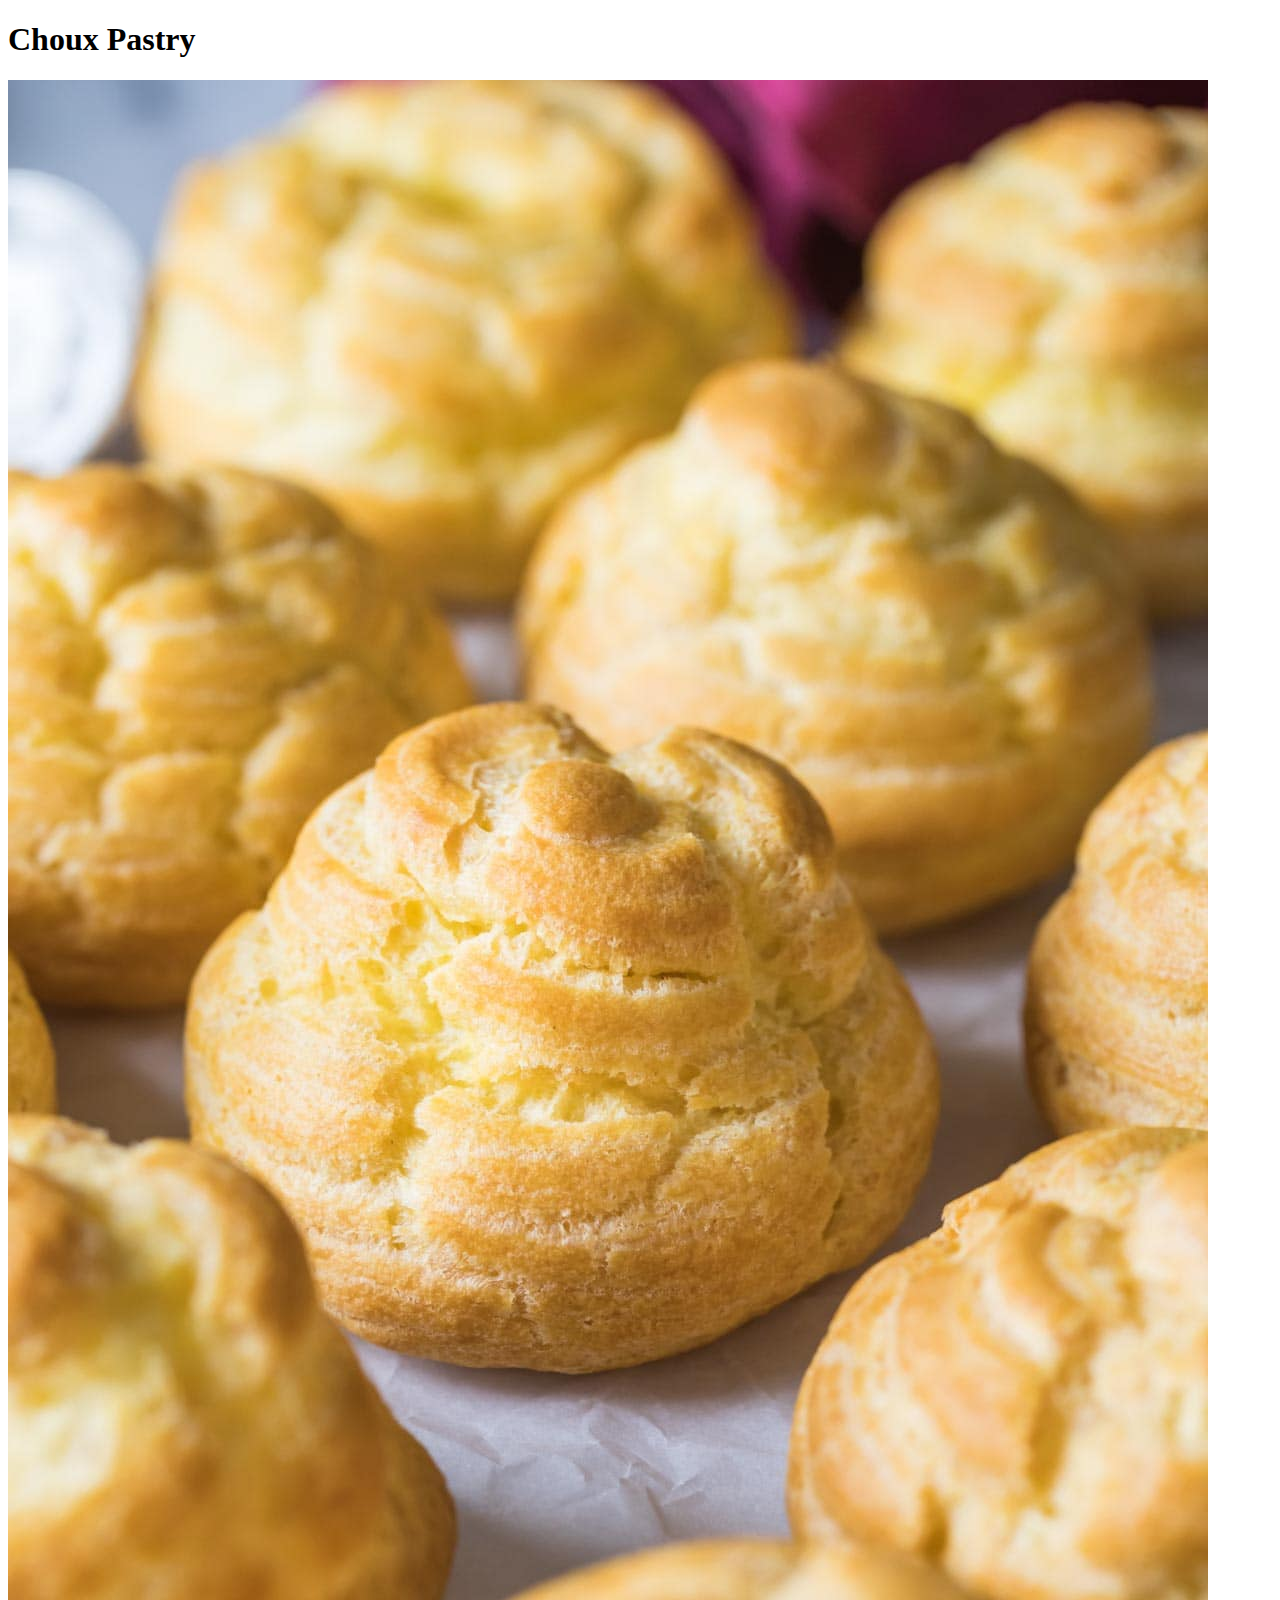
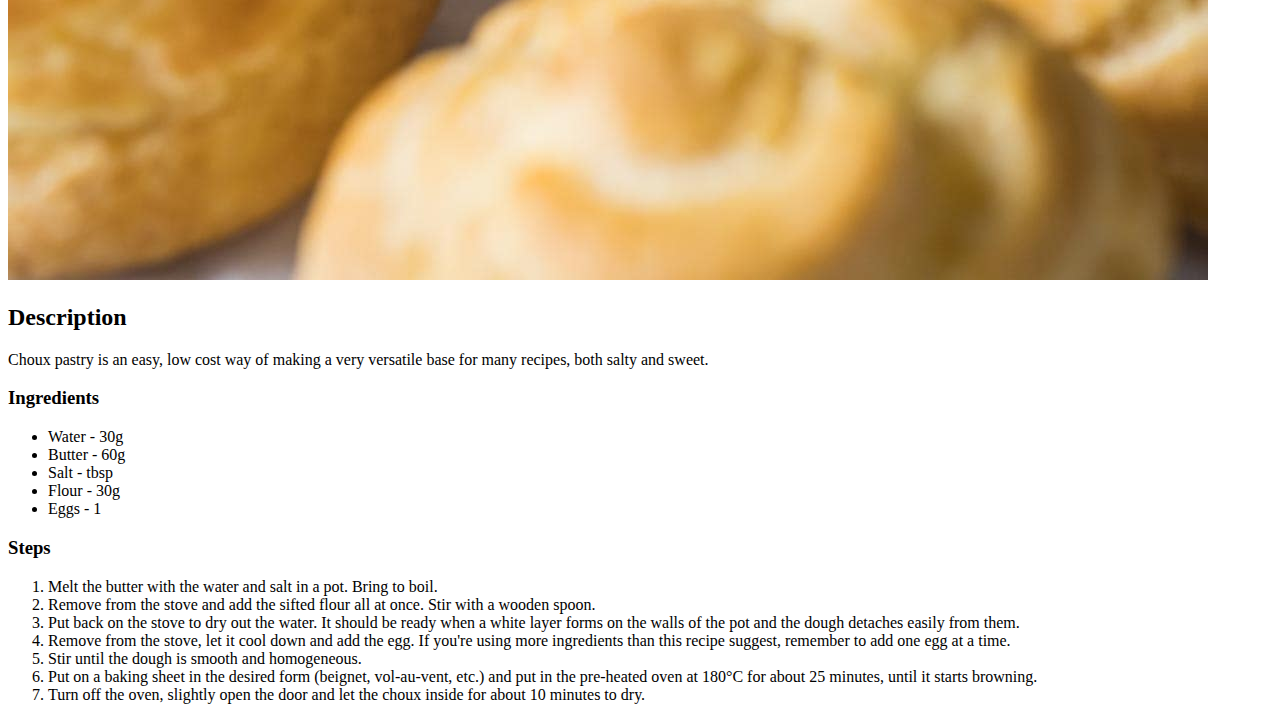
==== recipes/choux.html @ 57e4bdfa "Add choux pastry recipe" ====
<!DOCTYPE html>
<html lang="en">
    <head>
        <meta charset="utf-8">
        <title>Choux Pastry</title>
    </head>
    <body>
        <h1>Choux Pastry</h1>
        <img src="../images/choux-pastry.jpg" alt="Homemade beignet">
        <h2>Description</h2>
        <p>Choux pastry is an easy, low cost way of making a very versatile base for many recipes, both salty and sweet.</p>
        <h3>Ingredients</h3>
        <ul>
            <li>Water - 30g</li>
            <li>Butter - 60g</li>
            <li>Salt - tbsp</li>
            <li>Flour - 30g</li>
            <li>Eggs - 1</li>
        </ul>
        <h3>Steps</h3>
        <ol>
            <li>Melt the butter with the water and salt in a pot. Bring to boil.</li>
            <li>Remove from the stove and add the sifted flour all at once. Stir with a wooden spoon.</li>
            <li>Put back on the stove to dry out the water. It should be ready when a white layer forms on the walls of the pot and the dough detaches easily from them.</li>
            <li>Remove from the stove, let it cool down and add the egg. If you're using more ingredients than this recipe suggest, remember to add one egg at a time.</li>
            <li>Stir until the dough is smooth and homogeneous.</li>
            <li>Put on a baking sheet in the desired form (beignet, vol-au-vent, etc.) and put in the pre-heated oven at 180°C for about 25 minutes, until it starts browning.</li>
            <li>Turn off the oven, slightly open the door and let the choux inside for about 10 minutes to dry.</li>
        </ol>
    </body>
</html>
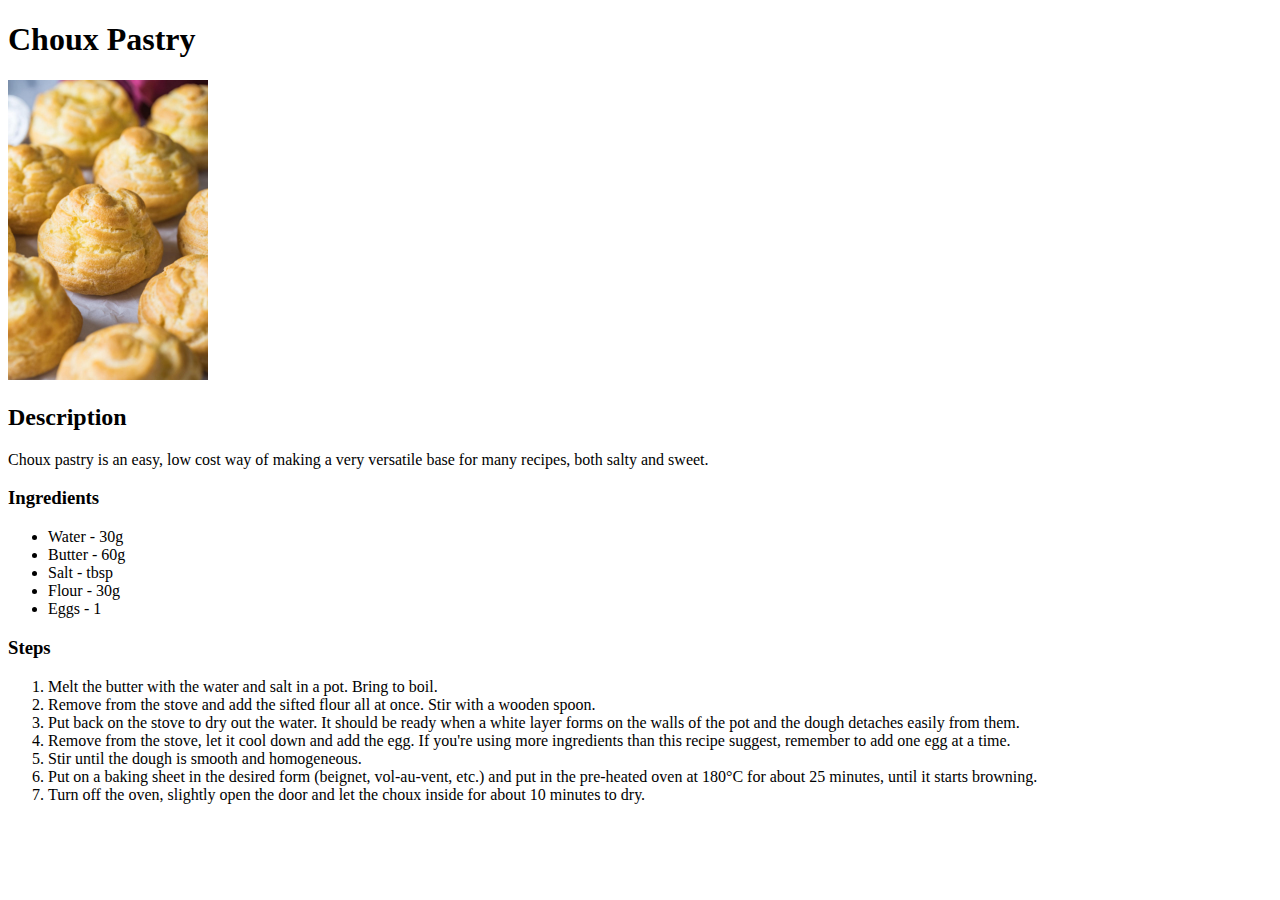
==== commit c60f1045: "Add tiramisu recipe and put same height for all images" ====
--- a/recipes/choux.html
+++ b/recipes/choux.html
@@ -6,7 +6,7 @@
     </head>
     <body>
         <h1>Choux Pastry</h1>
-        <img src="../images/choux-pastry.jpg" alt="Homemade beignet">
+        <img height="300px" src="../images/choux-pastry.jpg" alt="Homemade beignet">
         <h2>Description</h2>
         <p>Choux pastry is an easy, low cost way of making a very versatile base for many recipes, both salty and sweet.</p>
         <h3>Ingredients</h3>
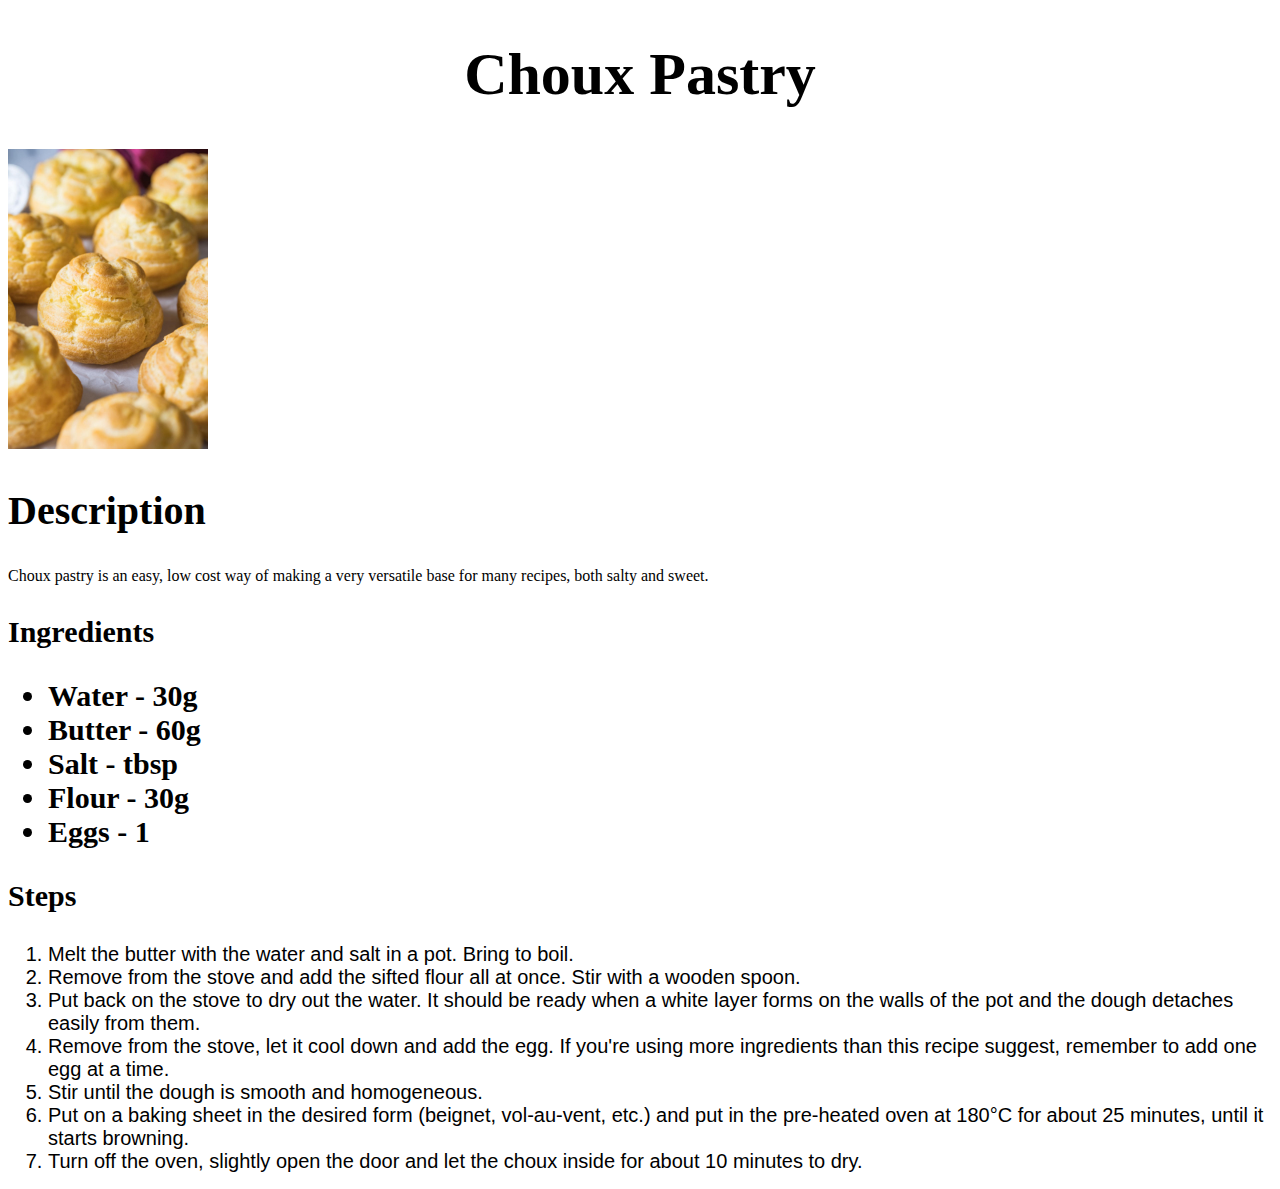
==== commit 74ca747c: "Add basic styles" ====
--- a/recipes/choux.html
+++ b/recipes/choux.html
@@ -2,6 +2,7 @@
 <html lang="en">
     <head>
         <meta charset="utf-8">
+        <link rel="stylesheet" href="../styles.css">
         <title>Choux Pastry</title>
     </head>
     <body>
@@ -10,7 +11,7 @@
         <h2>Description</h2>
         <p>Choux pastry is an easy, low cost way of making a very versatile base for many recipes, both salty and sweet.</p>
         <h3>Ingredients</h3>
-        <ul>
+        <ul class="ingredients">
             <li>Water - 30g</li>
             <li>Butter - 60g</li>
             <li>Salt - tbsp</li>
@@ -18,7 +19,7 @@
             <li>Eggs - 1</li>
         </ul>
         <h3>Steps</h3>
-        <ol>
+        <ol class="steps">
             <li>Melt the butter with the water and salt in a pot. Bring to boil.</li>
             <li>Remove from the stove and add the sifted flour all at once. Stir with a wooden spoon.</li>
             <li>Put back on the stove to dry out the water. It should be ready when a white layer forms on the walls of the pot and the dough detaches easily from them.</li>
--- a/styles.css
+++ b/styles.css
@@ -0,0 +1,40 @@
+h1 {
+    text-align: center;
+    font-size: 60px;
+    font-family: 'Lucida Handwriting', Copperplate, Georgia, serif;
+}
+
+h2 {
+    font-size: 40px;
+    font-family: Cambria, Cochin, Georgia, Times, 'Times New Roman', serif;
+}
+
+h3, h4 {
+    font-size: 30px;
+}
+
+h2, h3, h4 {
+    font-weight: bold;
+}
+
+li {
+    font-size: 30px;
+    font-family: 'Lucida Sans', serif;
+}
+
+ol li {
+    font-size: 20px;
+    font-family: Impact, Haettenschweiler, 'Arial Narrow Bold', sans-serif;
+}
+
+.ingredients {
+    font-weight: bold;
+}
+
+#first-recipe {
+    background-color: green;
+}
+
+#third-recipe {
+    background-color: red;
+}